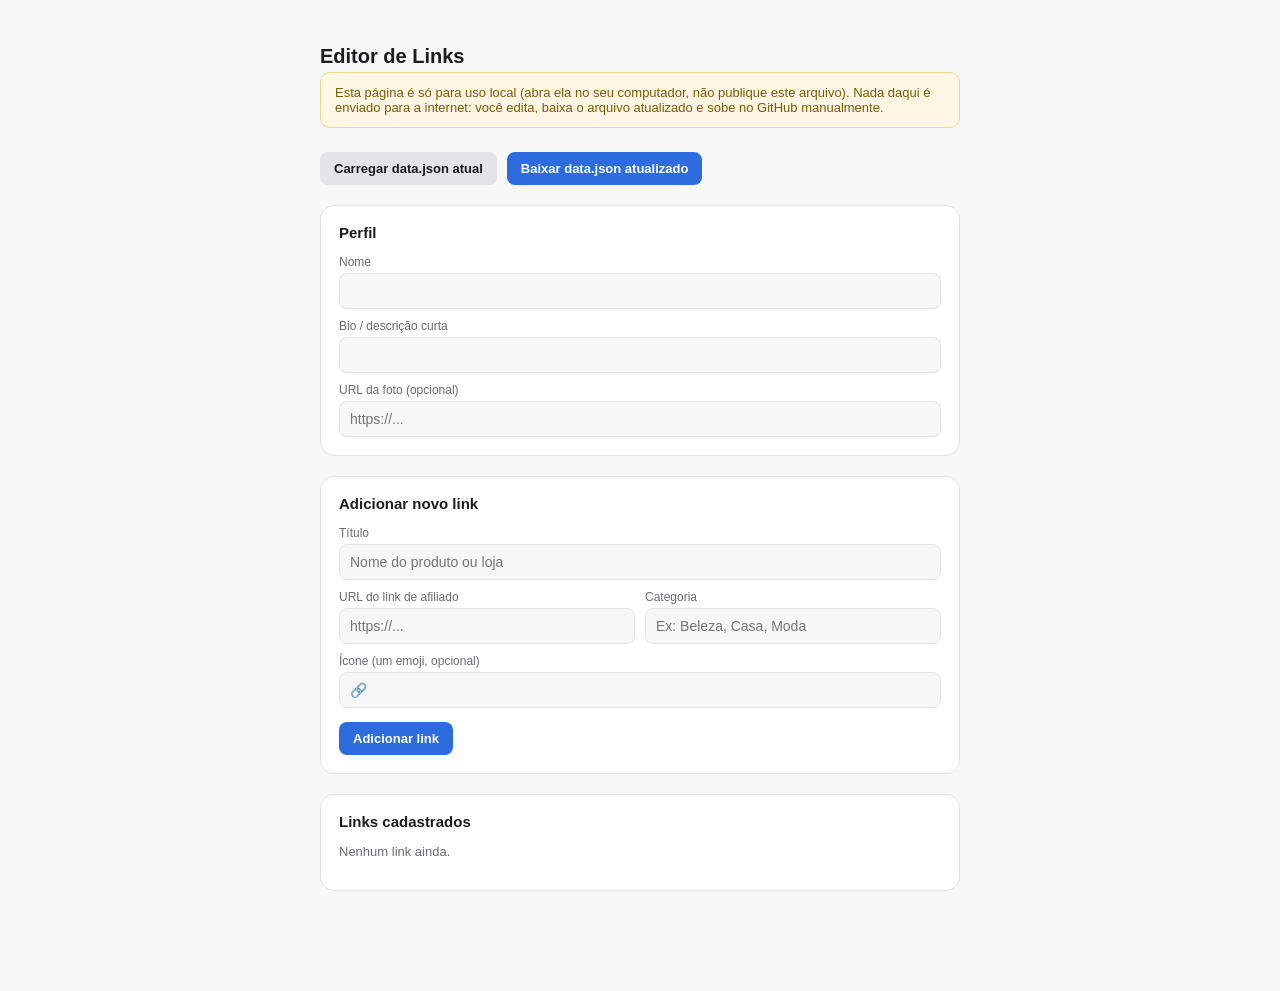
==== admin.html @ 398e1b24 "Site inicial de links de afiliado com editor local" ====
<!doctype html>
<html lang="pt-BR">
<head>
  <meta charset="UTF-8" />
  <meta name="viewport" content="width=device-width, initial-scale=1.0" />
  <title>Editor de Links (uso local)</title>
  <style>
    :root {
      --bg: #f7f7f8;
      --card-bg: #ffffff;
      --text: #1c1c1e;
      --text-muted: #6b6b70;
      --border: #e4e4e7;
      --accent: #2d6cdf;
      --accent-text: #ffffff;
      --danger: #d9534f;
    }
    * { box-sizing: border-box; }
    body {
      margin: 0;
      font-family: -apple-system, BlinkMacSystemFont, "Segoe UI", Roboto, Helvetica, Arial, sans-serif;
      background: var(--bg);
      color: var(--text);
      padding: 32px 16px 80px;
    }
    .wrap { max-width: 640px; margin: 0 auto; }
    h1 { font-size: 20px; margin-bottom: 4px; }
    .warn {
      background: #fff6e5;
      border: 1px solid #f0d58c;
      color: #7a5b00;
      padding: 12px 14px;
      border-radius: 10px;
      font-size: 13px;
      margin-bottom: 24px;
    }
    .card {
      background: var(--card-bg);
      border: 1px solid var(--border);
      border-radius: 14px;
      padding: 18px;
      margin-bottom: 20px;
    }
    .card h2 { font-size: 15px; margin: 0 0 14px; }
    label {
      display: block;
      font-size: 12px;
      color: var(--text-muted);
      margin: 10px 0 4px;
    }
    input[type="text"], input[type="url"] {
      width: 100%;
      padding: 9px 10px;
      border: 1px solid var(--border);
      border-radius: 8px;
      font-size: 14px;
      background: var(--bg);
      color: var(--text);
    }
    .row { display: flex; gap: 10px; }
    .row > div { flex: 1; }
    button {
      cursor: pointer;
      border: none;
      border-radius: 8px;
      padding: 9px 14px;
      font-size: 13px;
      font-weight: 600;
    }
    .btn-primary { background: var(--accent); color: var(--accent-text); }
    .btn-danger { background: #fdecea; color: var(--danger); }
    .btn-secondary { background: var(--border); color: var(--text); }
    .link-item {
      display: flex;
      align-items: center;
      gap: 10px;
      padding: 10px 0;
      border-bottom: 1px solid var(--border);
    }
    .link-item:last-child { border-bottom: none; }
    .link-item .meta { flex: 1; min-width: 0; }
    .link-item .title { font-weight: 600; font-size: 14px; }
    .link-item .url { font-size: 12px; color: var(--text-muted); overflow: hidden; text-overflow: ellipsis; white-space: nowrap; }
    .link-item .cat { font-size: 11px; color: var(--text-muted); }
    .actions-col { display: flex; gap: 6px; }
    .top-actions {
      display: flex;
      gap: 10px;
      margin-bottom: 20px;
      flex-wrap: wrap;
    }
    #file-input { display: none; }
    .ok-msg {
      background: #e8f7ea;
      border: 1px solid #a9dbb1;
      color: #1d6b2c;
      padding: 10px 14px;
      border-radius: 10px;
      font-size: 13px;
      margin-bottom: 16px;
      display: none;
    }
  </style>
</head>
<body>
  <div class="wrap">
    <h1>Editor de Links</h1>
    <div class="warn">
      Esta página é só para uso local (abra ela no seu computador, não publique
      este arquivo). Nada daqui é enviado para a internet: você edita, baixa o
      arquivo atualizado e sobe no GitHub manualmente.
    </div>

    <div class="ok-msg" id="ok-msg"></div>

    <div class="top-actions">
      <button class="btn-secondary" onclick="document.getElementById('file-input').click()">Carregar data.json atual</button>
      <input type="file" id="file-input" accept="application/json" />
      <button class="btn-primary" onclick="downloadData()">Baixar data.json atualizado</button>
    </div>

    <div class="card">
      <h2>Perfil</h2>
      <label>Nome</label>
      <input type="text" id="p-name" />
      <label>Bio / descrição curta</label>
      <input type="text" id="p-bio" />
      <label>URL da foto (opcional)</label>
      <input type="url" id="p-avatar" placeholder="https://..." />
    </div>

    <div class="card">
      <h2>Adicionar novo link</h2>
      <label>Título</label>
      <input type="text" id="n-title" placeholder="Nome do produto ou loja" />
      <div class="row">
        <div>
          <label>URL do link de afiliado</label>
          <input type="url" id="n-url" placeholder="https://..." />
        </div>
        <div>
          <label>Categoria</label>
          <input type="text" id="n-category" placeholder="Ex: Beleza, Casa, Moda" />
        </div>
      </div>
      <label>Ícone (um emoji, opcional)</label>
      <input type="text" id="n-icon" placeholder="🔗" />
      <div style="margin-top: 14px;">
        <button class="btn-primary" onclick="addLink()">Adicionar link</button>
      </div>
    </div>

    <div class="card">
      <h2>Links cadastrados</h2>
      <div id="links-list"></div>
    </div>
  </div>

  <script>
    let data = { profile: { name: "", bio: "", avatar: "" }, links: [] };

    function renderProfileForm() {
      document.getElementById("p-name").value = data.profile.name || "";
      document.getElementById("p-bio").value = data.profile.bio || "";
      document.getElementById("p-avatar").value = data.profile.avatar || "";
    }

    function syncProfileFromForm() {
      data.profile.name = document.getElementById("p-name").value.trim();
      data.profile.bio = document.getElementById("p-bio").value.trim();
      data.profile.avatar = document.getElementById("p-avatar").value.trim();
    }

    ["p-name", "p-bio", "p-avatar"].forEach((id) => {
      document.getElementById(id).addEventListener("input", syncProfileFromForm);
    });

    function renderLinksList() {
      const list = document.getElementById("links-list");
      list.innerHTML = "";
      if (!data.links.length) {
        list.innerHTML = '<p style="color:var(--text-muted);font-size:13px;">Nenhum link ainda.</p>';
        return;
      }
      data.links.forEach((link, index) => {
        const row = document.createElement("div");
        row.className = "link-item";
        row.innerHTML = `
          <div class="meta">
            <div class="title">${link.icon || "🔗"} ${escapeHtml(link.title)}</div>
            <div class="url">${escapeHtml(link.url)}</div>
            <div class="cat">${escapeHtml(link.category || "Geral")}</div>
          </div>
          <div class="actions-col">
            <button class="btn-secondary" data-action="up" data-index="${index}">↑</button>
            <button class="btn-secondary" data-action="down" data-index="${index}">↓</button>
            <button class="btn-danger" data-action="remove" data-index="${index}">Remover</button>
          </div>
        `;
        list.appendChild(row);
      });
    }

    document.getElementById("links-list").addEventListener("click", (e) => {
      const btn = e.target.closest("button[data-action]");
      if (!btn) return;
      const index = parseInt(btn.dataset.index, 10);
      const action = btn.dataset.action;
      if (action === "remove") {
        if (confirm("Remover este link?")) {
          data.links.splice(index, 1);
        }
      } else if (action === "up" && index > 0) {
        [data.links[index - 1], data.links[index]] = [data.links[index], data.links[index - 1]];
      } else if (action === "down" && index < data.links.length - 1) {
        [data.links[index + 1], data.links[index]] = [data.links[index], data.links[index + 1]];
      }
      renderLinksList();
    });

    function addLink() {
      const title = document.getElementById("n-title").value.trim();
      const url = document.getElementById("n-url").value.trim();
      const category = document.getElementById("n-category").value.trim() || "Geral";
      const icon = document.getElementById("n-icon").value.trim() || "🔗";

      if (!title || !url) {
        alert("Preencha pelo menos o título e a URL.");
        return;
      }
      try {
        new URL(url);
      } catch {
        alert("Essa URL não parece válida. Confira se começa com https://");
        return;
      }

      data.links.push({
        id: "link-" + Date.now(),
        title,
        url,
        category,
        icon,
      });

      document.getElementById("n-title").value = "";
      document.getElementById("n-url").value = "";
      document.getElementById("n-category").value = "";
      document.getElementById("n-icon").value = "";

      renderLinksList();
    }

    function escapeHtml(str) {
      const div = document.createElement("div");
      div.textContent = str || "";
      return div.innerHTML;
    }

    document.getElementById("file-input").addEventListener("change", (e) => {
      const file = e.target.files[0];
      if (!file) return;
      const reader = new FileReader();
      reader.onload = () => {
        try {
          const parsed = JSON.parse(reader.result);
          data = {
            profile: parsed.profile || { name: "", bio: "", avatar: "" },
            links: parsed.links || [],
          };
          renderProfileForm();
          renderLinksList();
          showOk("Arquivo carregado com sucesso.");
        } catch {
          alert("Não foi possível ler esse arquivo. Confira se é o data.json correto.");
        }
      };
      reader.readAsText(file);
    });

    function downloadData() {
      syncProfileFromForm();
      const blob = new Blob([JSON.stringify(data, null, 2)], { type: "application/json" });
      const url = URL.createObjectURL(blob);
      const a = document.createElement("a");
      a.href = url;
      a.download = "data.json";
      a.click();
      URL.revokeObjectURL(url);
      showOk("Baixado! Agora suba esse arquivo no GitHub substituindo o data.json do repositório.");
    }

    function showOk(msg) {
      const el = document.getElementById("ok-msg");
      el.textContent = msg;
      el.style.display = "block";
      setTimeout(() => (el.style.display = "none"), 4000);
    }

    renderProfileForm();
    renderLinksList();
  </script>
</body>
</html>
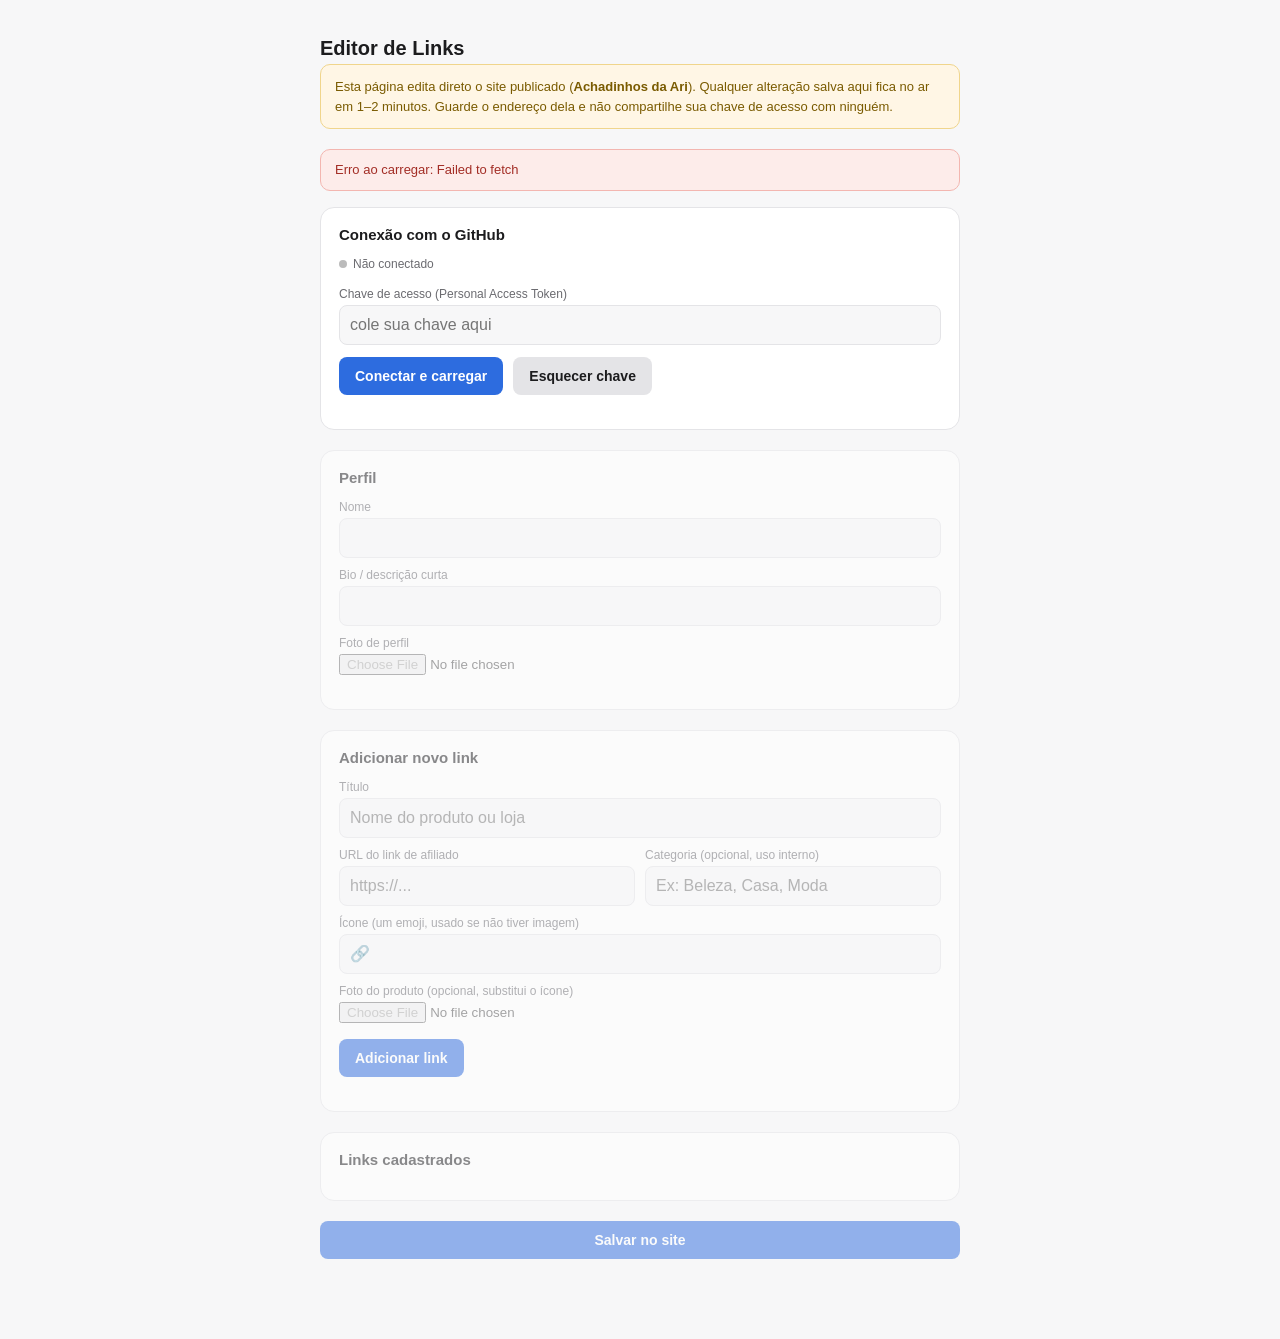
==== commit 2e8a740d: "Editor conectado ao GitHub (uso pelo celular ou computador)" ====
--- a/admin.html
+++ b/admin.html
@@ -3,7 +3,7 @@
 <head>
   <meta charset="UTF-8" />
   <meta name="viewport" content="width=device-width, initial-scale=1.0" />
-  <title>Editor de Links (uso local)</title>
+  <title>Editor de Links</title>
   <style>
     :root {
       --bg: #f7f7f8;
@@ -21,7 +21,7 @@
       font-family: -apple-system, BlinkMacSystemFont, "Segoe UI", Roboto, Helvetica, Arial, sans-serif;
       background: var(--bg);
       color: var(--text);
-      padding: 32px 16px 80px;
+      padding: 24px 16px 80px;
     }
     .wrap { max-width: 640px; margin: 0 auto; }
     h1 { font-size: 20px; margin-bottom: 4px; }
@@ -32,8 +32,10 @@
       padding: 12px 14px;
       border-radius: 10px;
       font-size: 13px;
-      margin-bottom: 24px;
-    }
+      margin-bottom: 20px;
+      line-height: 1.5;
+    }
+    .warn a { color: #7a5b00; }
     .card {
       background: var(--card-bg);
       border: 1px solid var(--border);
@@ -48,132 +50,257 @@
       color: var(--text-muted);
       margin: 10px 0 4px;
     }
-    input[type="text"], input[type="url"] {
+    input[type="text"], input[type="url"], input[type="password"] {
       width: 100%;
-      padding: 9px 10px;
+      padding: 10px;
       border: 1px solid var(--border);
       border-radius: 8px;
-      font-size: 14px;
+      font-size: 16px;
       background: var(--bg);
       color: var(--text);
     }
     .row { display: flex; gap: 10px; }
-    .row > div { flex: 1; }
+    .row > div { flex: 1; min-width: 0; }
+    @media (max-width: 480px) {
+      .row { flex-direction: column; }
+    }
     button {
       cursor: pointer;
       border: none;
       border-radius: 8px;
-      padding: 9px 14px;
-      font-size: 13px;
+      padding: 11px 16px;
+      font-size: 14px;
       font-weight: 600;
     }
     .btn-primary { background: var(--accent); color: var(--accent-text); }
     .btn-danger { background: #fdecea; color: var(--danger); }
     .btn-secondary { background: var(--border); color: var(--text); }
+    .btn-block { width: 100%; }
     .link-item {
       display: flex;
       align-items: center;
       gap: 10px;
-      padding: 10px 0;
+      padding: 12px 0;
       border-bottom: 1px solid var(--border);
+      flex-wrap: wrap;
     }
     .link-item:last-child { border-bottom: none; }
-    .link-item .meta { flex: 1; min-width: 0; }
+    .link-item .meta { flex: 1; min-width: 140px; }
     .link-item .title { font-weight: 600; font-size: 14px; }
-    .link-item .url { font-size: 12px; color: var(--text-muted); overflow: hidden; text-overflow: ellipsis; white-space: nowrap; }
+    .link-item .url { font-size: 12px; color: var(--text-muted); overflow: hidden; text-overflow: ellipsis; white-space: nowrap; max-width: 220px; }
     .link-item .cat { font-size: 11px; color: var(--text-muted); }
-    .actions-col { display: flex; gap: 6px; }
+    .actions-col { display: flex; gap: 6px; flex-wrap: wrap; }
     .top-actions {
       display: flex;
       gap: 10px;
-      margin-bottom: 20px;
+      margin-bottom: 16px;
       flex-wrap: wrap;
     }
-    #file-input { display: none; }
-    .ok-msg {
-      background: #e8f7ea;
-      border: 1px solid #a9dbb1;
-      color: #1d6b2c;
+    .msg {
       padding: 10px 14px;
       border-radius: 10px;
       font-size: 13px;
       margin-bottom: 16px;
       display: none;
-    }
+      line-height: 1.5;
+    }
+    .msg-ok { background: #e8f7ea; border: 1px solid #a9dbb1; color: #1d6b2c; }
+    .msg-error { background: #fdecea; border: 1px solid #f3b6b0; color: #a32e26; }
+    .status-line {
+      font-size: 12px;
+      color: var(--text-muted);
+      margin-bottom: 16px;
+    }
+    .dot { display: inline-block; width: 8px; height: 8px; border-radius: 50%; margin-right: 6px; }
+    .dot-on { background: #2fa84f; }
+    .dot-off { background: #bbb; }
+    fieldset { border: none; padding: 0; margin: 0; }
+    fieldset[disabled] { opacity: 0.5; }
   </style>
 </head>
 <body>
   <div class="wrap">
     <h1>Editor de Links</h1>
     <div class="warn">
-      Esta página é só para uso local (abra ela no seu computador, não publique
-      este arquivo). Nada daqui é enviado para a internet: você edita, baixa o
-      arquivo atualizado e sobe no GitHub manualmente.
+      Esta página edita direto o site publicado (<strong>Achadinhos da Ari</strong>).
+      Qualquer alteração salva aqui fica no ar em 1–2 minutos. Guarde o endereço
+      dela e não compartilhe sua chave de acesso com ninguém.
     </div>
 
-    <div class="ok-msg" id="ok-msg"></div>
-
-    <div class="top-actions">
-      <button class="btn-secondary" onclick="document.getElementById('file-input').click()">Carregar data.json atual</button>
-      <input type="file" id="file-input" accept="application/json" />
-      <button class="btn-primary" onclick="downloadData()">Baixar data.json atualizado</button>
+    <div class="msg" id="msg"></div>
+
+    <div class="card" id="connect-card">
+      <h2>Conexão com o GitHub</h2>
+      <div class="status-line" id="status-line">
+        <span class="dot dot-off" id="status-dot"></span><span id="status-text">Não conectado</span>
+      </div>
+      <label>Chave de acesso (Personal Access Token)</label>
+      <input type="password" id="token-input" placeholder="cole sua chave aqui" />
+      <div class="top-actions" style="margin-top: 12px;">
+        <button class="btn-primary" onclick="connect()">Conectar e carregar</button>
+        <button class="btn-secondary" onclick="forgetToken()">Esquecer chave</button>
+      </div>
     </div>
 
-    <div class="card">
-      <h2>Perfil</h2>
-      <label>Nome</label>
-      <input type="text" id="p-name" />
-      <label>Bio / descrição curta</label>
-      <input type="text" id="p-bio" />
-      <label>URL da foto (opcional)</label>
-      <input type="url" id="p-avatar" placeholder="https://..." />
-    </div>
-
-    <div class="card">
-      <h2>Adicionar novo link</h2>
-      <label>Título</label>
-      <input type="text" id="n-title" placeholder="Nome do produto ou loja" />
-      <div class="row">
-        <div>
-          <label>URL do link de afiliado</label>
-          <input type="url" id="n-url" placeholder="https://..." />
+    <fieldset id="editor-fieldset" disabled>
+      <div class="card">
+        <h2>Perfil</h2>
+        <label>Nome</label>
+        <input type="text" id="p-name" />
+        <label>Bio / descrição curta</label>
+        <input type="text" id="p-bio" />
+        <label>Foto de perfil</label>
+        <input type="file" id="p-avatar-file" accept="image/*" />
+        <div class="status-line" id="avatar-status"></div>
+      </div>
+
+      <div class="card">
+        <h2 id="form-title">Adicionar novo link</h2>
+        <label>Título</label>
+        <input type="text" id="n-title" placeholder="Nome do produto ou loja" />
+        <div class="row">
+          <div>
+            <label>URL do link de afiliado</label>
+            <input type="url" id="n-url" placeholder="https://..." />
+          </div>
+          <div>
+            <label>Categoria (opcional, uso interno)</label>
+            <input type="text" id="n-category" placeholder="Ex: Beleza, Casa, Moda" />
+          </div>
         </div>
-        <div>
-          <label>Categoria</label>
-          <input type="text" id="n-category" placeholder="Ex: Beleza, Casa, Moda" />
+        <label>Ícone (um emoji, usado se não tiver imagem)</label>
+        <input type="text" id="n-icon" placeholder="🔗" />
+        <label>Foto do produto (opcional, substitui o ícone)</label>
+        <input type="file" id="n-image-file" accept="image/*" />
+        <div class="status-line" id="image-status"></div>
+        <div class="top-actions" style="margin-top: 14px;">
+          <button class="btn-primary" onclick="submitLinkForm()" id="submit-btn">Adicionar link</button>
+          <button class="btn-secondary" id="cancel-edit-btn" style="display:none;" onclick="cancelEdit()">Cancelar edição</button>
         </div>
       </div>
-      <label>Ícone (um emoji, opcional)</label>
-      <input type="text" id="n-icon" placeholder="🔗" />
-      <div style="margin-top: 14px;">
-        <button class="btn-primary" onclick="addLink()">Adicionar link</button>
+
+      <div class="card">
+        <h2>Links cadastrados</h2>
+        <div id="links-list"></div>
       </div>
-    </div>
-
-    <div class="card">
-      <h2>Links cadastrados</h2>
-      <div id="links-list"></div>
-    </div>
+
+      <button class="btn-primary btn-block" onclick="saveToGitHub()">Salvar no site</button>
+    </fieldset>
   </div>
 
   <script>
+    const OWNER = "Arii19";
+    const REPO = "GerenciadorLink";
+    const BRANCH = "main";
+    const DATA_PATH = "data.json";
+    const TOKEN_KEY = "gh_pat_gerenciadorlink";
+
     let data = { profile: { name: "", bio: "", avatar: "" }, links: [] };
+    let currentSha = null;
+    let editIndex = null;
+    let pendingAvatarFile = null;
+    let pendingImageFile = null;
+
+    function getToken() {
+      return localStorage.getItem(TOKEN_KEY) || "";
+    }
+
+    function setStatus(connected) {
+      document.getElementById("status-dot").className = "dot " + (connected ? "dot-on" : "dot-off");
+      document.getElementById("status-text").textContent = connected
+        ? "Conectado — pronto para editar"
+        : "Não conectado";
+      document.getElementById("editor-fieldset").disabled = !connected;
+    }
+
+    function showMsg(text, type) {
+      const el = document.getElementById("msg");
+      el.textContent = text;
+      el.className = "msg " + (type === "error" ? "msg-error" : "msg-ok");
+      el.style.display = "block";
+    }
+
+    function hideMsg() {
+      document.getElementById("msg").style.display = "none";
+    }
+
+    function authHeaders(token) {
+      const h = { Accept: "application/vnd.github+json" };
+      if (token) h.Authorization = "token " + token;
+      return h;
+    }
+
+    function b64DecodeUnicode(str) {
+      return decodeURIComponent(
+        atob(str.replace(/\n/g, ""))
+          .split("")
+          .map((c) => "%" + c.charCodeAt(0).toString(16).padStart(2, "0"))
+          .join("")
+      );
+    }
+
+    function b64EncodeUnicode(str) {
+      return btoa(
+        encodeURIComponent(str).replace(/%([0-9A-F]{2})/g, (_, p1) => String.fromCharCode("0x" + p1))
+      );
+    }
+
+    async function connect() {
+      const token = document.getElementById("token-input").value.trim();
+      if (!token) {
+        showMsg("Cole sua chave de acesso antes de conectar.", "error");
+        return;
+      }
+      localStorage.setItem(TOKEN_KEY, token);
+      document.getElementById("token-input").value = "";
+      await loadFromGitHub();
+    }
+
+    function forgetToken() {
+      localStorage.removeItem(TOKEN_KEY);
+      setStatus(false);
+      showMsg("Chave removida deste aparelho.", "ok");
+    }
+
+    async function loadFromGitHub() {
+      hideMsg();
+      const token = getToken();
+      try {
+        const res = await fetch(
+          `https://api.github.com/repos/${OWNER}/${REPO}/contents/${DATA_PATH}?ref=${BRANCH}&t=${Date.now()}`,
+          { headers: authHeaders(token) }
+        );
+        if (res.status === 401) {
+          setStatus(false);
+          showMsg("Chave inválida ou expirada. Gere uma nova e conecte de novo.", "error");
+          return;
+        }
+        if (!res.ok) {
+          setStatus(false);
+          showMsg("Não consegui carregar os dados (erro " + res.status + ").", "error");
+          return;
+        }
+        const json = await res.json();
+        currentSha = json.sha;
+        const parsed = JSON.parse(b64DecodeUnicode(json.content));
+        data = {
+          profile: parsed.profile || { name: "", bio: "", avatar: "" },
+          links: parsed.links || [],
+        };
+        renderProfileForm();
+        renderLinksList();
+        setStatus(!!token);
+        if (token) showMsg("Dados carregados. Pode editar.", "ok");
+      } catch (err) {
+        console.error(err);
+        showMsg("Erro ao carregar: " + err.message, "error");
+      }
+    }
 
     function renderProfileForm() {
       document.getElementById("p-name").value = data.profile.name || "";
       document.getElementById("p-bio").value = data.profile.bio || "";
-      document.getElementById("p-avatar").value = data.profile.avatar || "";
-    }
-
-    function syncProfileFromForm() {
-      data.profile.name = document.getElementById("p-name").value.trim();
-      data.profile.bio = document.getElementById("p-bio").value.trim();
-      data.profile.avatar = document.getElementById("p-avatar").value.trim();
-    }
-
-    ["p-name", "p-bio", "p-avatar"].forEach((id) => {
-      document.getElementById(id).addEventListener("input", syncProfileFromForm);
-    });
+    }
 
     function renderLinksList() {
       const list = document.getElementById("links-list");
@@ -185,13 +312,18 @@
       data.links.forEach((link, index) => {
         const row = document.createElement("div");
         row.className = "link-item";
+        const thumb = link.image
+          ? `<img src="${escapeHtml(link.image)}" style="width:36px;height:36px;border-radius:8px;object-fit:cover;flex-shrink:0;" />`
+          : `<span style="font-size:20px;flex-shrink:0;">${link.icon || "🔗"}</span>`;
         row.innerHTML = `
+          ${thumb}
           <div class="meta">
-            <div class="title">${link.icon || "🔗"} ${escapeHtml(link.title)}</div>
+            <div class="title">${escapeHtml(link.title)}</div>
             <div class="url">${escapeHtml(link.url)}</div>
             <div class="cat">${escapeHtml(link.category || "Geral")}</div>
           </div>
           <div class="actions-col">
+            <button class="btn-secondary" data-action="edit" data-index="${index}">Editar</button>
             <button class="btn-secondary" data-action="up" data-index="${index}">↑</button>
             <button class="btn-secondary" data-action="down" data-index="${index}">↓</button>
             <button class="btn-danger" data-action="remove" data-index="${index}">Remover</button>
@@ -209,16 +341,65 @@
       if (action === "remove") {
         if (confirm("Remover este link?")) {
           data.links.splice(index, 1);
+          if (editIndex === index) cancelEdit();
+          renderLinksList();
         }
       } else if (action === "up" && index > 0) {
         [data.links[index - 1], data.links[index]] = [data.links[index], data.links[index - 1]];
+        renderLinksList();
       } else if (action === "down" && index < data.links.length - 1) {
         [data.links[index + 1], data.links[index]] = [data.links[index], data.links[index + 1]];
-      }
-      renderLinksList();
+        renderLinksList();
+      } else if (action === "edit") {
+        startEdit(index);
+      }
     });
 
-    function addLink() {
+    function startEdit(index) {
+      editIndex = index;
+      const link = data.links[index];
+      document.getElementById("n-title").value = link.title || "";
+      document.getElementById("n-url").value = link.url || "";
+      document.getElementById("n-category").value = link.category || "";
+      document.getElementById("n-icon").value = link.icon || "";
+      document.getElementById("n-image-file").value = "";
+      pendingImageFile = null;
+      document.getElementById("image-status").textContent = link.image ? "Já tem uma foto (escolha outra para trocar)." : "";
+      document.getElementById("form-title").textContent = "Editar link";
+      document.getElementById("submit-btn").textContent = "Salvar alterações";
+      document.getElementById("cancel-edit-btn").style.display = "inline-block";
+      window.scrollTo({ top: document.getElementById("form-title").offsetTop - 20, behavior: "smooth" });
+    }
+
+    function cancelEdit() {
+      editIndex = null;
+      document.getElementById("n-title").value = "";
+      document.getElementById("n-url").value = "";
+      document.getElementById("n-category").value = "";
+      document.getElementById("n-icon").value = "";
+      document.getElementById("n-image-file").value = "";
+      document.getElementById("image-status").textContent = "";
+      pendingImageFile = null;
+      document.getElementById("form-title").textContent = "Adicionar novo link";
+      document.getElementById("submit-btn").textContent = "Adicionar link";
+      document.getElementById("cancel-edit-btn").style.display = "none";
+    }
+
+    document.getElementById("n-image-file").addEventListener("change", (e) => {
+      pendingImageFile = e.target.files[0] || null;
+      document.getElementById("image-status").textContent = pendingImageFile
+        ? "Foto selecionada: " + pendingImageFile.name + " (envia ao salvar)"
+        : "";
+    });
+
+    document.getElementById("p-avatar-file").addEventListener("change", (e) => {
+      pendingAvatarFile = e.target.files[0] || null;
+      document.getElementById("avatar-status").textContent = pendingAvatarFile
+        ? "Foto selecionada: " + pendingAvatarFile.name + " (envia ao salvar)"
+        : "";
+    });
+
+    async function submitLinkForm() {
       const title = document.getElementById("n-title").value.trim();
       const url = document.getElementById("n-url").value.trim();
       const category = document.getElementById("n-category").value.trim() || "Geral";
@@ -235,20 +416,122 @@
         return;
       }
 
-      data.links.push({
-        id: "link-" + Date.now(),
+      let imagePath = editIndex !== null ? data.links[editIndex].image : undefined;
+
+      if (pendingImageFile) {
+        const btn = document.getElementById("submit-btn");
+        btn.disabled = true;
+        btn.textContent = "Enviando foto...";
+        try {
+          imagePath = await uploadImageFile(pendingImageFile, title);
+        } catch (err) {
+          alert("Não consegui enviar a foto: " + err.message);
+          btn.disabled = false;
+          btn.textContent = editIndex !== null ? "Salvar alterações" : "Adicionar link";
+          return;
+        }
+        btn.disabled = false;
+      }
+
+      const entry = {
+        id: editIndex !== null ? data.links[editIndex].id : "link-" + Date.now(),
         title,
         url,
         category,
         icon,
+        ...(imagePath ? { image: imagePath } : {}),
+      };
+
+      if (editIndex !== null) {
+        data.links[editIndex] = entry;
+      } else {
+        data.links.push(entry);
+      }
+
+      cancelEdit();
+      renderLinksList();
+      showMsg('Link pronto. Clique em "Salvar no site" para publicar.', "ok");
+    }
+
+    function slugify(str) {
+      return (str || "produto")
+        .toLowerCase()
+        .normalize("NFD")
+        .replace(/[̀-ͯ]/g, "")
+        .replace(/[^a-z0-9]+/g, "-")
+        .replace(/(^-|-$)/g, "")
+        .slice(0, 40) || "produto";
+    }
+
+    function fileExt(file) {
+      const parts = file.name.split(".");
+      return parts.length > 1 ? parts.pop().toLowerCase() : "jpg";
+    }
+
+    function readFileAsBase64(file) {
+      return new Promise((resolve, reject) => {
+        const reader = new FileReader();
+        reader.onload = () => resolve(reader.result.split(",")[1]);
+        reader.onerror = reject;
+        reader.readAsDataURL(file);
       });
-
-      document.getElementById("n-title").value = "";
-      document.getElementById("n-url").value = "";
-      document.getElementById("n-category").value = "";
-      document.getElementById("n-icon").value = "";
-
-      renderLinksList();
+    }
+
+    async function uploadImageFile(file, titleForName) {
+      const token = getToken();
+      if (!token) throw new Error("não conectado");
+      const path = `images/${slugify(titleForName)}-${Date.now()}.${fileExt(file)}`;
+      const base64 = await readFileAsBase64(file);
+      const res = await fetch(`https://api.github.com/repos/${OWNER}/${REPO}/contents/${path}`, {
+        method: "PUT",
+        headers: { ...authHeaders(token), "Content-Type": "application/json" },
+        body: JSON.stringify({
+          message: "Adiciona imagem: " + titleForName,
+          content: base64,
+          branch: BRANCH,
+        }),
+      });
+      if (!res.ok) {
+        const body = await res.json().catch(() => ({}));
+        throw new Error(body.message || "erro " + res.status);
+      }
+      return path;
+    }
+
+    async function uploadAvatarIfNeeded() {
+      if (!pendingAvatarFile) return;
+      const token = getToken();
+      const path = "images/avatar.jpg";
+      const base64 = await readFileAsBase64(pendingAvatarFile);
+
+      let sha;
+      const existing = await fetch(
+        `https://api.github.com/repos/${OWNER}/${REPO}/contents/${path}?ref=${BRANCH}`,
+        { headers: authHeaders(token) }
+      );
+      if (existing.ok) {
+        const json = await existing.json();
+        sha = json.sha;
+      }
+
+      const res = await fetch(`https://api.github.com/repos/${OWNER}/${REPO}/contents/${path}`, {
+        method: "PUT",
+        headers: { ...authHeaders(token), "Content-Type": "application/json" },
+        body: JSON.stringify({
+          message: "Atualiza foto de perfil",
+          content: base64,
+          branch: BRANCH,
+          ...(sha ? { sha } : {}),
+        }),
+      });
+      if (!res.ok) {
+        const body = await res.json().catch(() => ({}));
+        throw new Error(body.message || "erro " + res.status);
+      }
+      data.profile.avatar = path;
+      pendingAvatarFile = null;
+      document.getElementById("p-avatar-file").value = "";
+      document.getElementById("avatar-status").textContent = "Foto atualizada.";
     }
 
     function escapeHtml(str) {
@@ -257,48 +540,61 @@
       return div.innerHTML;
     }
 
-    document.getElementById("file-input").addEventListener("change", (e) => {
-      const file = e.target.files[0];
-      if (!file) return;
-      const reader = new FileReader();
-      reader.onload = () => {
-        try {
-          const parsed = JSON.parse(reader.result);
-          data = {
-            profile: parsed.profile || { name: "", bio: "", avatar: "" },
-            links: parsed.links || [],
-          };
-          renderProfileForm();
-          renderLinksList();
-          showOk("Arquivo carregado com sucesso.");
-        } catch {
-          alert("Não foi possível ler esse arquivo. Confira se é o data.json correto.");
+    async function saveToGitHub() {
+      const token = getToken();
+      if (!token) {
+        showMsg("Conecte sua chave de acesso primeiro.", "error");
+        return;
+      }
+      hideMsg();
+      const saveBtn = event.target;
+      saveBtn.disabled = true;
+      saveBtn.textContent = "Salvando...";
+
+      try {
+        await uploadAvatarIfNeeded();
+
+        data.profile.name = document.getElementById("p-name").value.trim();
+        data.profile.bio = document.getElementById("p-bio").value.trim();
+
+        const content = JSON.stringify(data, null, 2);
+        const res = await fetch(`https://api.github.com/repos/${OWNER}/${REPO}/contents/${DATA_PATH}`, {
+          method: "PUT",
+          headers: { ...authHeaders(token), "Content-Type": "application/json" },
+          body: JSON.stringify({
+            message: "Atualiza links (via editor)",
+            content: b64EncodeUnicode(content),
+            sha: currentSha,
+            branch: BRANCH,
+          }),
+        });
+
+        if (res.status === 409) {
+          showMsg("Alguém (ou você em outro aparelho) salvou antes. Recarreguei os dados mais recentes — confira e salve de novo.", "error");
+          await loadFromGitHub();
+          return;
         }
-      };
-      reader.readAsText(file);
-    });
-
-    function downloadData() {
-      syncProfileFromForm();
-      const blob = new Blob([JSON.stringify(data, null, 2)], { type: "application/json" });
-      const url = URL.createObjectURL(blob);
-      const a = document.createElement("a");
-      a.href = url;
-      a.download = "data.json";
-      a.click();
-      URL.revokeObjectURL(url);
-      showOk("Baixado! Agora suba esse arquivo no GitHub substituindo o data.json do repositório.");
-    }
-
-    function showOk(msg) {
-      const el = document.getElementById("ok-msg");
-      el.textContent = msg;
-      el.style.display = "block";
-      setTimeout(() => (el.style.display = "none"), 4000);
-    }
-
-    renderProfileForm();
-    renderLinksList();
+        if (!res.ok) {
+          const body = await res.json().catch(() => ({}));
+          throw new Error(body.message || "erro " + res.status);
+        }
+        const json = await res.json();
+        currentSha = json.content.sha;
+        showMsg("Salvo! O site atualiza em 1–2 minutos.", "ok");
+      } catch (err) {
+        console.error(err);
+        showMsg("Erro ao salvar: " + err.message, "error");
+      } finally {
+        saveBtn.disabled = false;
+        saveBtn.textContent = "Salvar no site";
+      }
+    }
+
+    (function init() {
+      const token = getToken();
+      setStatus(!!token);
+      loadFromGitHub();
+    })();
   </script>
 </body>
 </html>
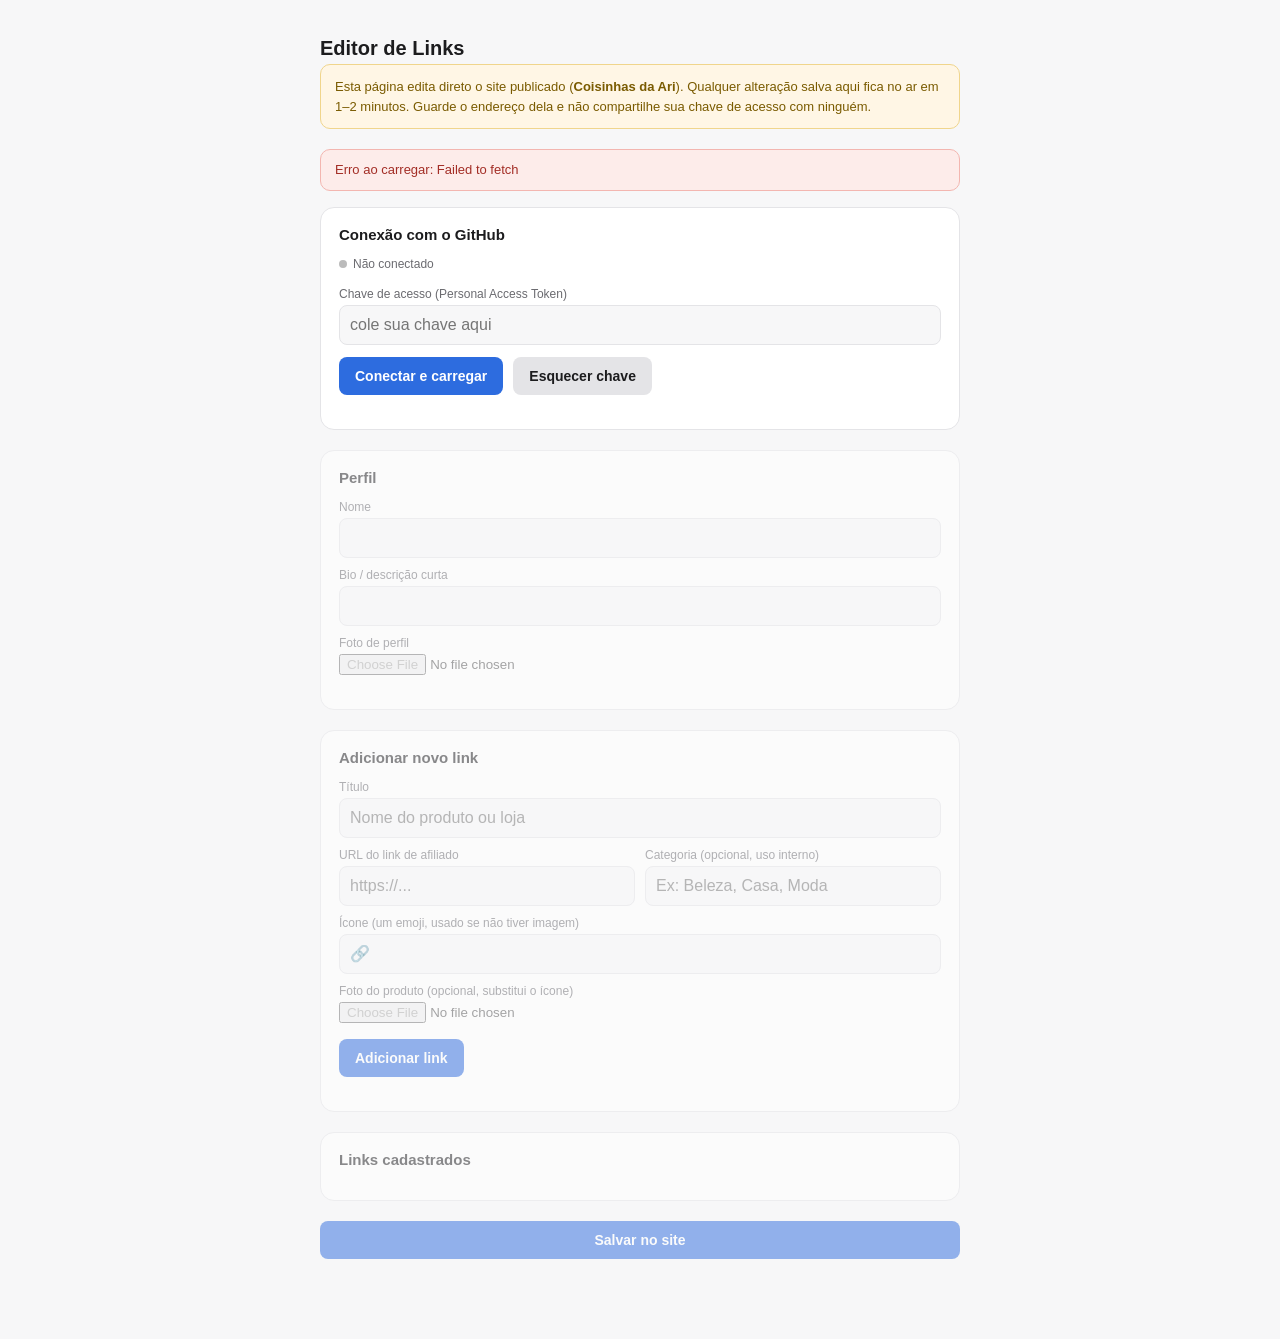
==== commit 39469ac4: "Atualiza marca para Coisinhas da Ari" ====
--- a/admin.html
+++ b/admin.html
@@ -122,7 +122,7 @@
   <div class="wrap">
     <h1>Editor de Links</h1>
     <div class="warn">
-      Esta página edita direto o site publicado (<strong>Achadinhos da Ari</strong>).
+      Esta página edita direto o site publicado (<strong>Coisinhas da Ari</strong>).
       Qualquer alteração salva aqui fica no ar em 1–2 minutos. Guarde o endereço
       dela e não compartilhe sua chave de acesso com ninguém.
     </div>
